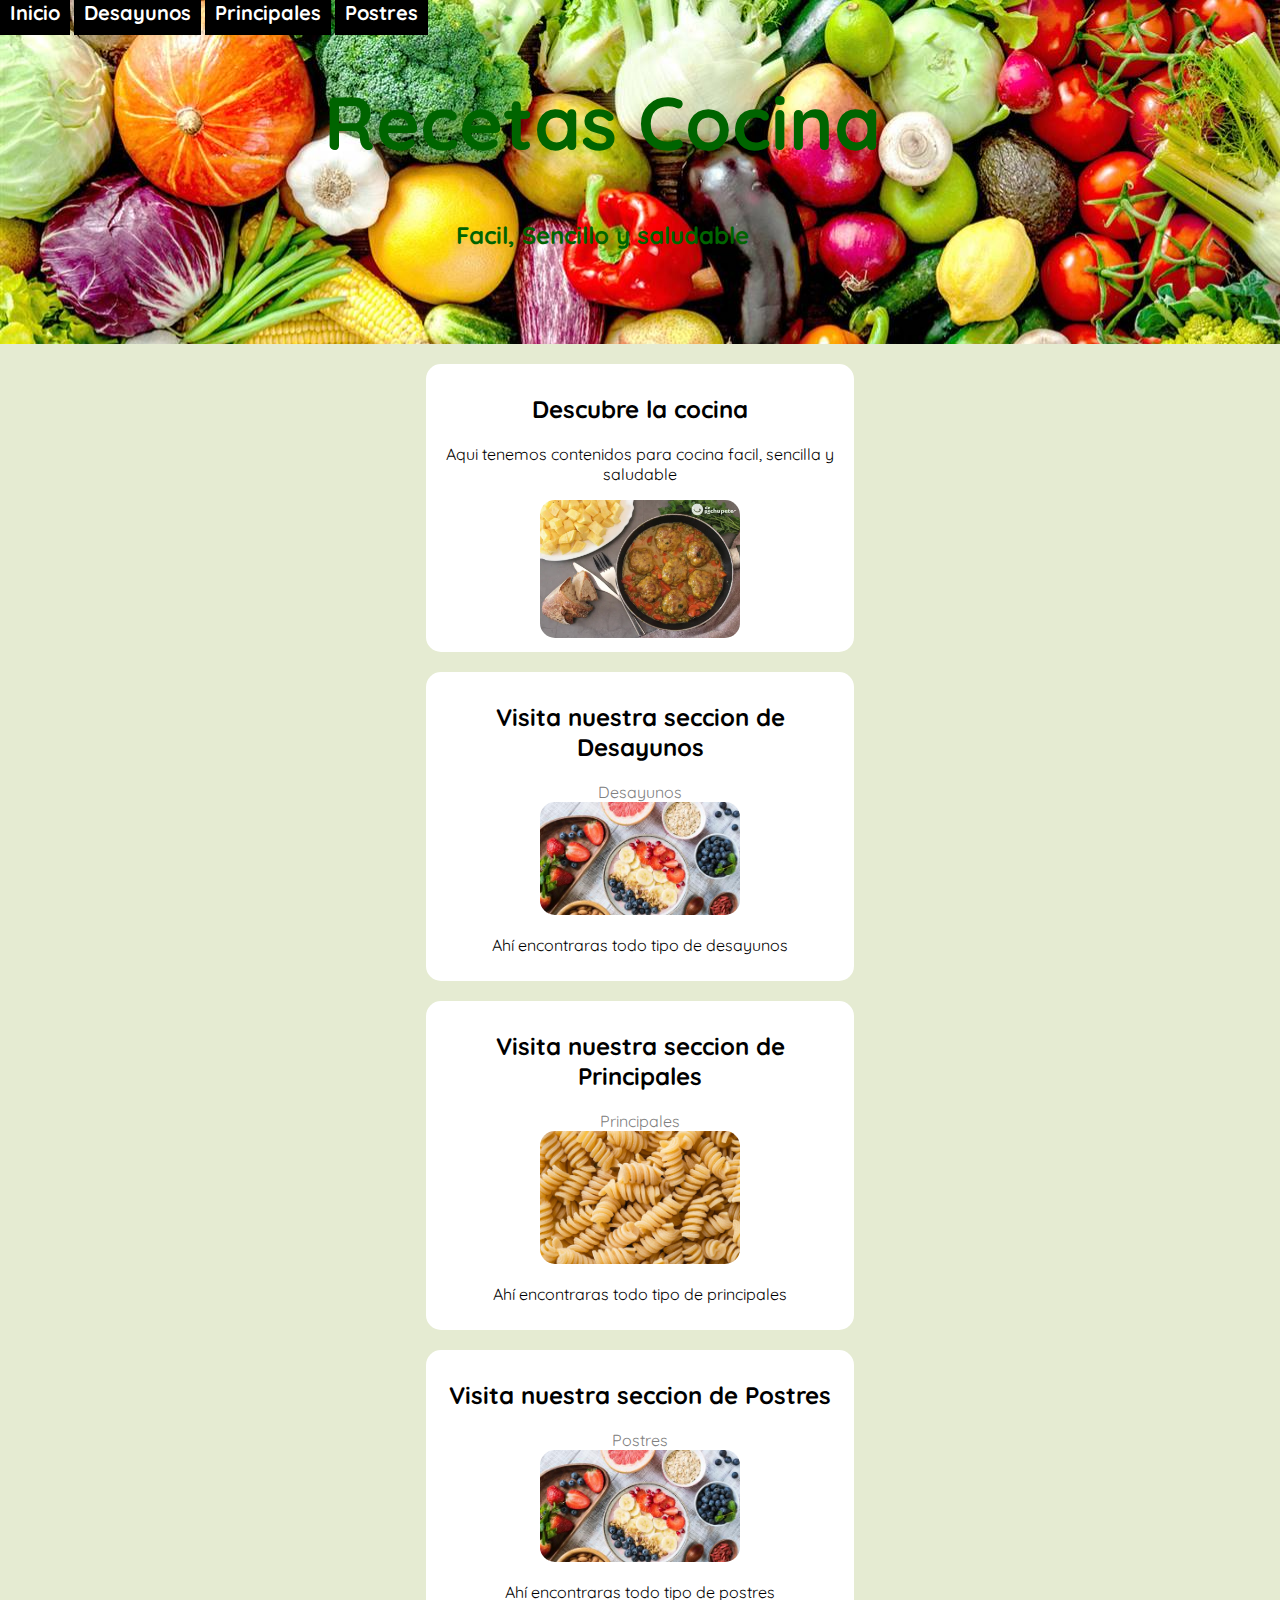
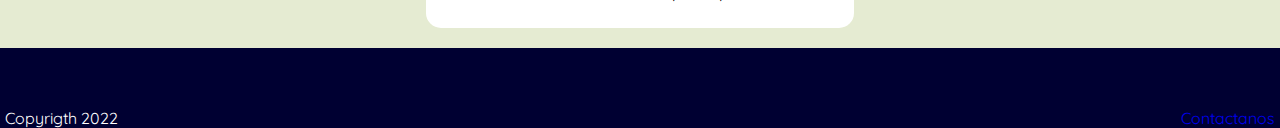
==== index.html @ aa25644b "Web 1.0 Version" ====
<!DOCTYPE html>
<html lang="es">
<head>
    <meta charset="UTF-8">
    <meta http-equiv="X-UA-Compatible" content="IE=edge">
    <meta name="viewport" content="width=device-width, initial-scale=1.0">
    <title>Web de recetas</title>
    <link rel="preconnect" href="https://fonts.googleapis.com">
    <link rel="preconnect" href="https://fonts.gstatic.com" crossorigin>
    <link href="https://fonts.googleapis.com/css2?family=Quicksand:wght@400;700&display=swap" rel="stylesheet"> 
    <link rel="stylesheet" href="styleindex.css">
</head>
<body id="cuerpo">
    <header class="cabezera">
        <a href="index.html" class="enlaces" >Inicio</a>
        <a href="desayunos.html"class="enlaces">Desayunos</a>
        <a href="principales.html"class="enlaces">Principales</a>
        <a href="postres.html"class="enlaces">Postres</a>

        
        
        
        <h1 class="textotit">Recetas Cocina</h1>
        <h2 class="textotit"> Facil, Sencillo y saludable</h2>



    </header>

    <article class="articulo">
        <h2>Descubre la cocina</h2>
        <p>Aqui tenemos contenidos para cocina facil, sencilla y saludable</p>
        <img src="./img/CocinaCabezera.webp" alt="Comida" width="200px" class="imagen"> 



    </article>
    <article class="articulo" id="priart">
        <h2>Visita nuestra seccion de Desayunos</h2>
        <a href="desayunos.html" class="enlaceart">Desayunos</a>
        <img src="./img/Desayuno1.jpeg" alt="Un desayuno " width="200px"class="imagen">
        <p> Ahí encontraras todo tipo de desayunos</p>
    </article>
    
    <article class="articulo" id="doart">
        <h2>Visita nuestra seccion de Principales</h2>
        <a href="principales.html"class="enlaceart">Principales</a>
        <img src="./img/Pasta.jpg" alt="Un principal " width="200px"class="imagen">
        <p> Ahí encontraras todo tipo de principales</p>
    </article>
    
    <article class="articulo"id triart>
        <h2>Visita nuestra seccion de Postres</h2>
        <a href="postres.html"class="enlaceart">Postres</a>
        <img src="./img/Desayuno1.jpeg" alt="Un postre " width="200px"class="imagen">
        <p> Ahí encontraras todo tipo de postres</p>
    </article>

    <footer class="finala">
        <p id="copi">Copyrigth 2022</p>
        <a href="mailto:jaume.nadalm@gmail.com" id="contacto">Contactanos</a>


    </footer>
</body>
</html>
---- styleindex.css ----
#cuerpo{
    margin: 0px;
    background-color: rgb(229, 235, 210);
}

.cabezera{

    background-image: url(./img/Verduras.jpg);
    background-size: 100%;
    padding: 75px;
    padding-top: 0px;
    padding-left: 0px;
}

.textotit{
    text-align: center;
}
h1.textotit{
    font-size: 75px;
    color: rgb(0, 100, 0);
}
h2.textotit{

    color: rgb(0, 100, 0);
}
.enlaces{
    text-decoration: none;
    color: rgb(255, 255, 255);
    padding: 10px;
    font-weight: bold;
    font-size: 20px;
    background-color: rgb(0, 0, 0);


}

.articulo{
    margin-right: 33.3%;
    margin-left: 33.3%;
    margin-bottom: 20px;
    margin-top:20px;
    padding: 10px;
    background-color: white;
    text-align: center;
    align-content: center;
    border-radius: 15px ;

}

.enlaceart{
    text-decoration: none;
    display:block;
    color: grey;
    

  
}
.imagen{
    border-radius: 15px;
}
.finala{
background-color: rgb(0, 0, 50);
padding-top: 60px;
padding-left: 5px;
padding-right: 5px;
}
#copi{
    display: inline;
    color: white;
}
#contacto{
    float: right;
    text-decoration: none;
}
*{
    font-family: 'Quicksand', sans-serif;
}
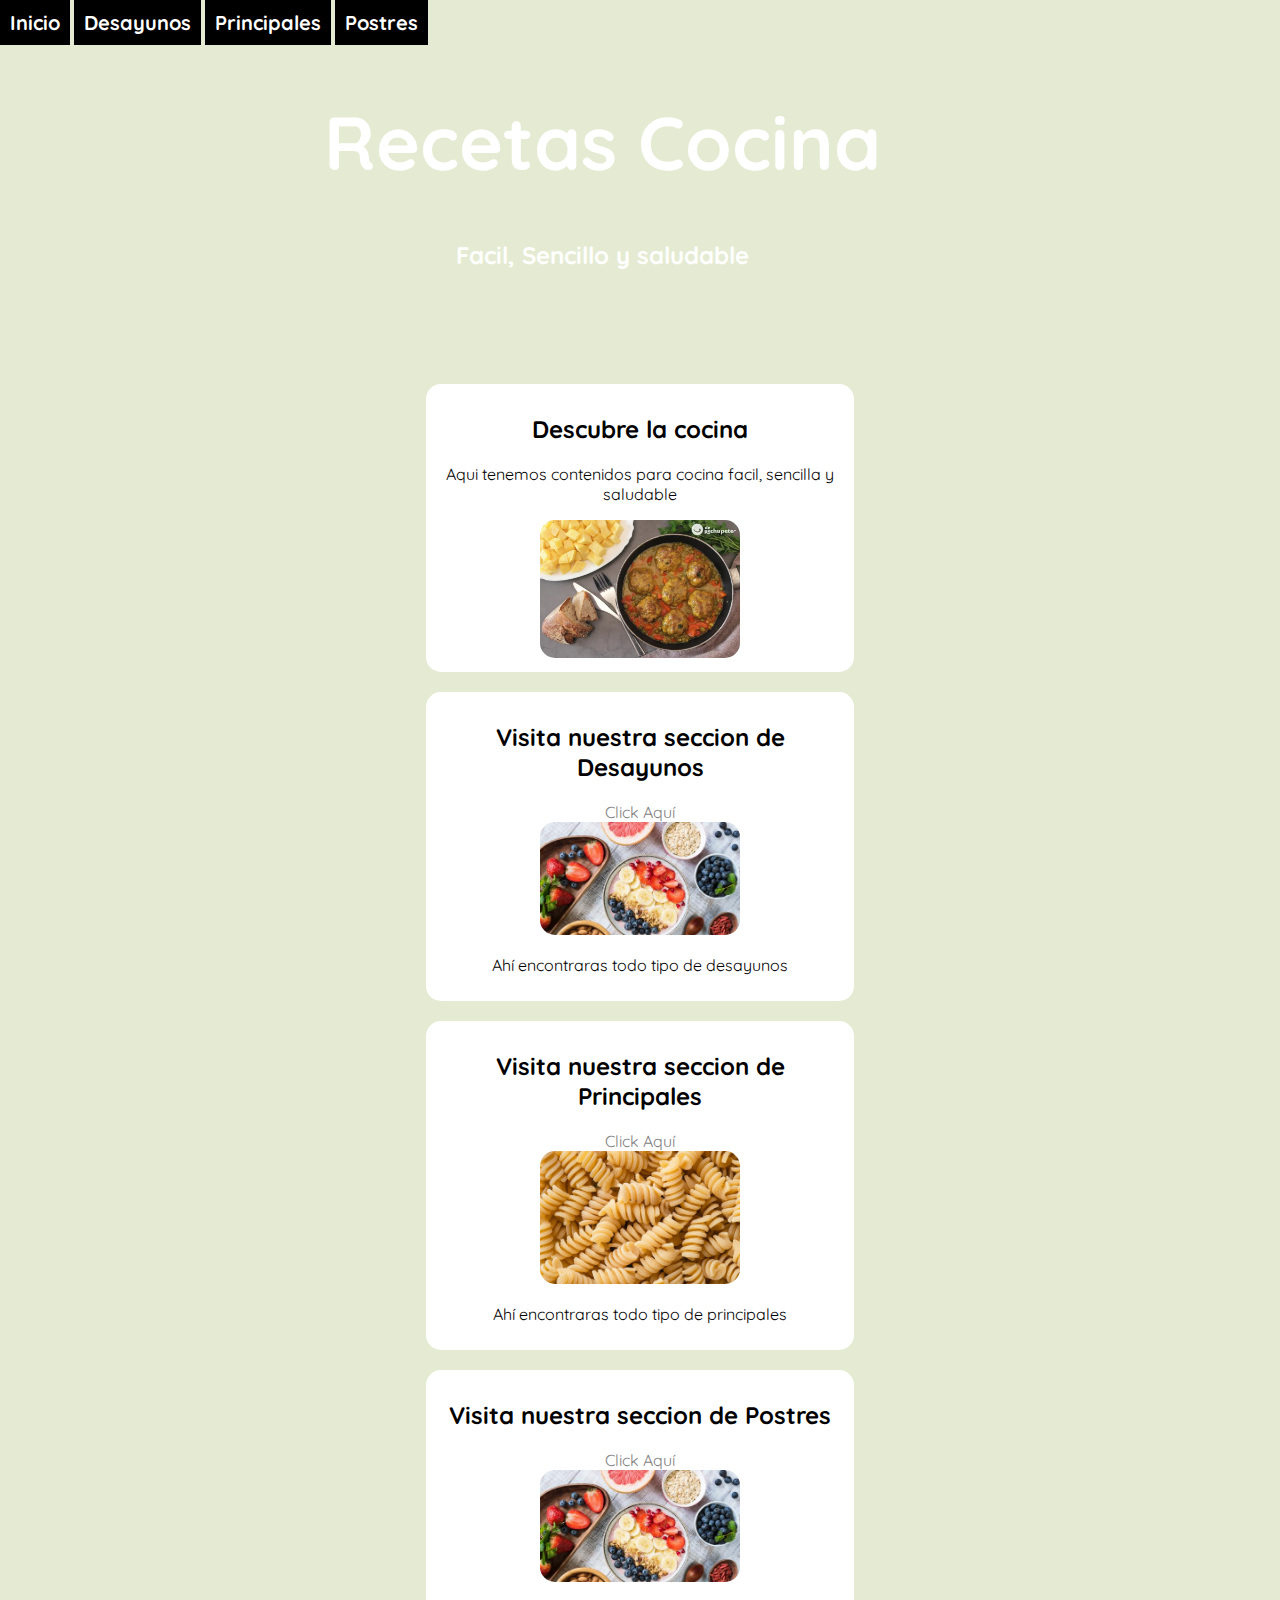
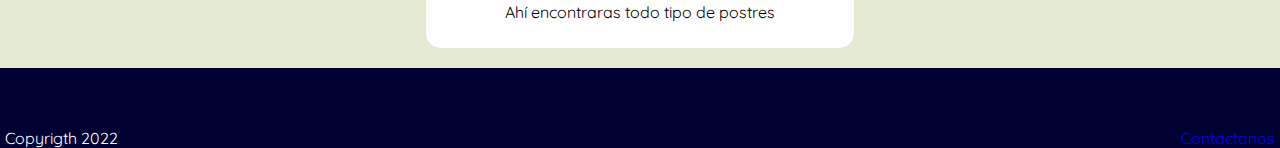
==== commit 1e6273dd: "cambio" ====
--- a/index.html
+++ b/index.html
@@ -9,6 +9,23 @@
     <link rel="preconnect" href="https://fonts.gstatic.com" crossorigin>
     <link href="https://fonts.googleapis.com/css2?family=Quicksand:wght@400;700&display=swap" rel="stylesheet"> 
     <link rel="stylesheet" href="styleindex.css">
+    <link rel="apple-touch-icon" sizes="57x57" href="img/apple-icon-57x57.png">
+    <link rel="apple-touch-icon" sizes="60x60" href="img/apple-icon-60x60.png">
+    <link rel="apple-touch-icon" sizes="72x72" href="img/apple-icon-72x72.png">
+    <link rel="apple-touch-icon" sizes="76x76" href="img/apple-icon-76x76.png">
+    <link rel="apple-touch-icon" sizes="114x114" href="img/apple-icon-114x114.png">
+    <link rel="apple-touch-icon" sizes="120x120" href="img/apple-icon-120x120.png">
+    <link rel="apple-touch-icon" sizes="144x144" href="img/apple-icon-144x144.png">
+    <link rel="apple-touch-icon" sizes="152x152" href="img/apple-icon-152x152.png">
+    <link rel="apple-touch-icon" sizes="180x180" href="img/apple-icon-180x180.png">
+    <link rel="icon" type="image/png" sizes="192x192"  href="img/android-icon-192x192.png">
+    <link rel="icon" type="image/png" sizes="32x32" href="img/favicon-32x32.png">
+    <link rel="icon" type="image/png" sizes="96x96" href="img/favicon-96x96.png">
+    <link rel="icon" type="image/png" sizes="16x16" href="img/favicon-16x16.png">
+    <link rel="manifest" href="img/manifest.json">
+    <meta name="msapplication-TileColor" content="#ffffff">
+    <meta name="msapplication-TileImage" content="img/ms-icon-144x144.png">
+    <meta name="theme-color" content="#ffffff">
 </head>
 <body id="cuerpo">
     <header class="cabezera">
@@ -37,29 +54,36 @@
     </article>
     <article class="articulo" id="priart">
         <h2>Visita nuestra seccion de Desayunos</h2>
-        <a href="desayunos.html" class="enlaceart">Desayunos</a>
+        <a href="desayunos.html" class="enlaceart">Click Aquí</a>
+        
+        <a href="desayunos.html">
         <img src="./img/Desayuno1.jpeg" alt="Un desayuno " width="200px"class="imagen">
+        </a>
         <p> Ahí encontraras todo tipo de desayunos</p>
     </article>
     
     <article class="articulo" id="doart">
         <h2>Visita nuestra seccion de Principales</h2>
-        <a href="principales.html"class="enlaceart">Principales</a>
+        <a href="principales.html"class="enlaceart">Click Aquí</a>
+        <a href="principales.html">
         <img src="./img/Pasta.jpg" alt="Un principal " width="200px"class="imagen">
+        </a>
         <p> Ahí encontraras todo tipo de principales</p>
     </article>
     
     <article class="articulo"id triart>
         <h2>Visita nuestra seccion de Postres</h2>
-        <a href="postres.html"class="enlaceart">Postres</a>
+        <a href="postres.html"class="enlaceart">Click Aquí</a>
+        <a href="postres.html">
         <img src="./img/Desayuno1.jpeg" alt="Un postre " width="200px"class="imagen">
+        </a> 
         <p> Ahí encontraras todo tipo de postres</p>
     </article>
 
     <footer class="finala">
         <p id="copi">Copyrigth 2022</p>
         <a href="mailto:jaume.nadalm@gmail.com" id="contacto">Contactanos</a>
-
+        <p id="esconder">Caravocho Tonto</p>
 
     </footer>
 </body>
--- a/styleindex.css
+++ b/styleindex.css
@@ -5,23 +5,25 @@
 
 .cabezera{
 
-    background-image: url(./img/Verduras.jpg);
+    background-image: url(./img/CabezeraWeb2.webp);
     background-size: 100%;
     padding: 75px;
     padding-top: 0px;
     padding-left: 0px;
 }
 
+
 .textotit{
     text-align: center;
 }
 h1.textotit{
     font-size: 75px;
-    color: rgb(0, 100, 0);
+    color: rgb(255, 255, 255);
+    text-align: center;
 }
 h2.textotit{
-
-    color: rgb(0, 100, 0);
+    text-align: center;
+    color: rgb(255, 255, 255);
 }
 .enlaces{
     text-decoration: none;
@@ -30,6 +32,8 @@
     font-weight: bold;
     font-size: 20px;
     background-color: rgb(0, 0, 0);
+    display:inline-block;
+    margin:auto;
 
 
 }
@@ -46,15 +50,32 @@
     border-radius: 15px ;
 
 }
+@media screen and (max-width: 768px){
+    .articulo{
+        margin-right: 10px;
+        margin-left: 10px;
+    }
+        .enlaces{
+        padding: 3px;
+        font-size: 12px;}
+        
+        .cabezera{
+            padding: 0px;
 
+        }
+}
 .enlaceart{
     text-decoration: none;
     display:block;
     color: grey;
     
+}
+    #esconder{
+   color: rgb(0, 0, 50);
+   display: inline;
+}
+  
 
-  
-}
 .imagen{
     border-radius: 15px;
 }
@@ -63,6 +84,7 @@
 padding-top: 60px;
 padding-left: 5px;
 padding-right: 5px;
+padding-bottom: 0px;
 }
 #copi{
     display: inline;
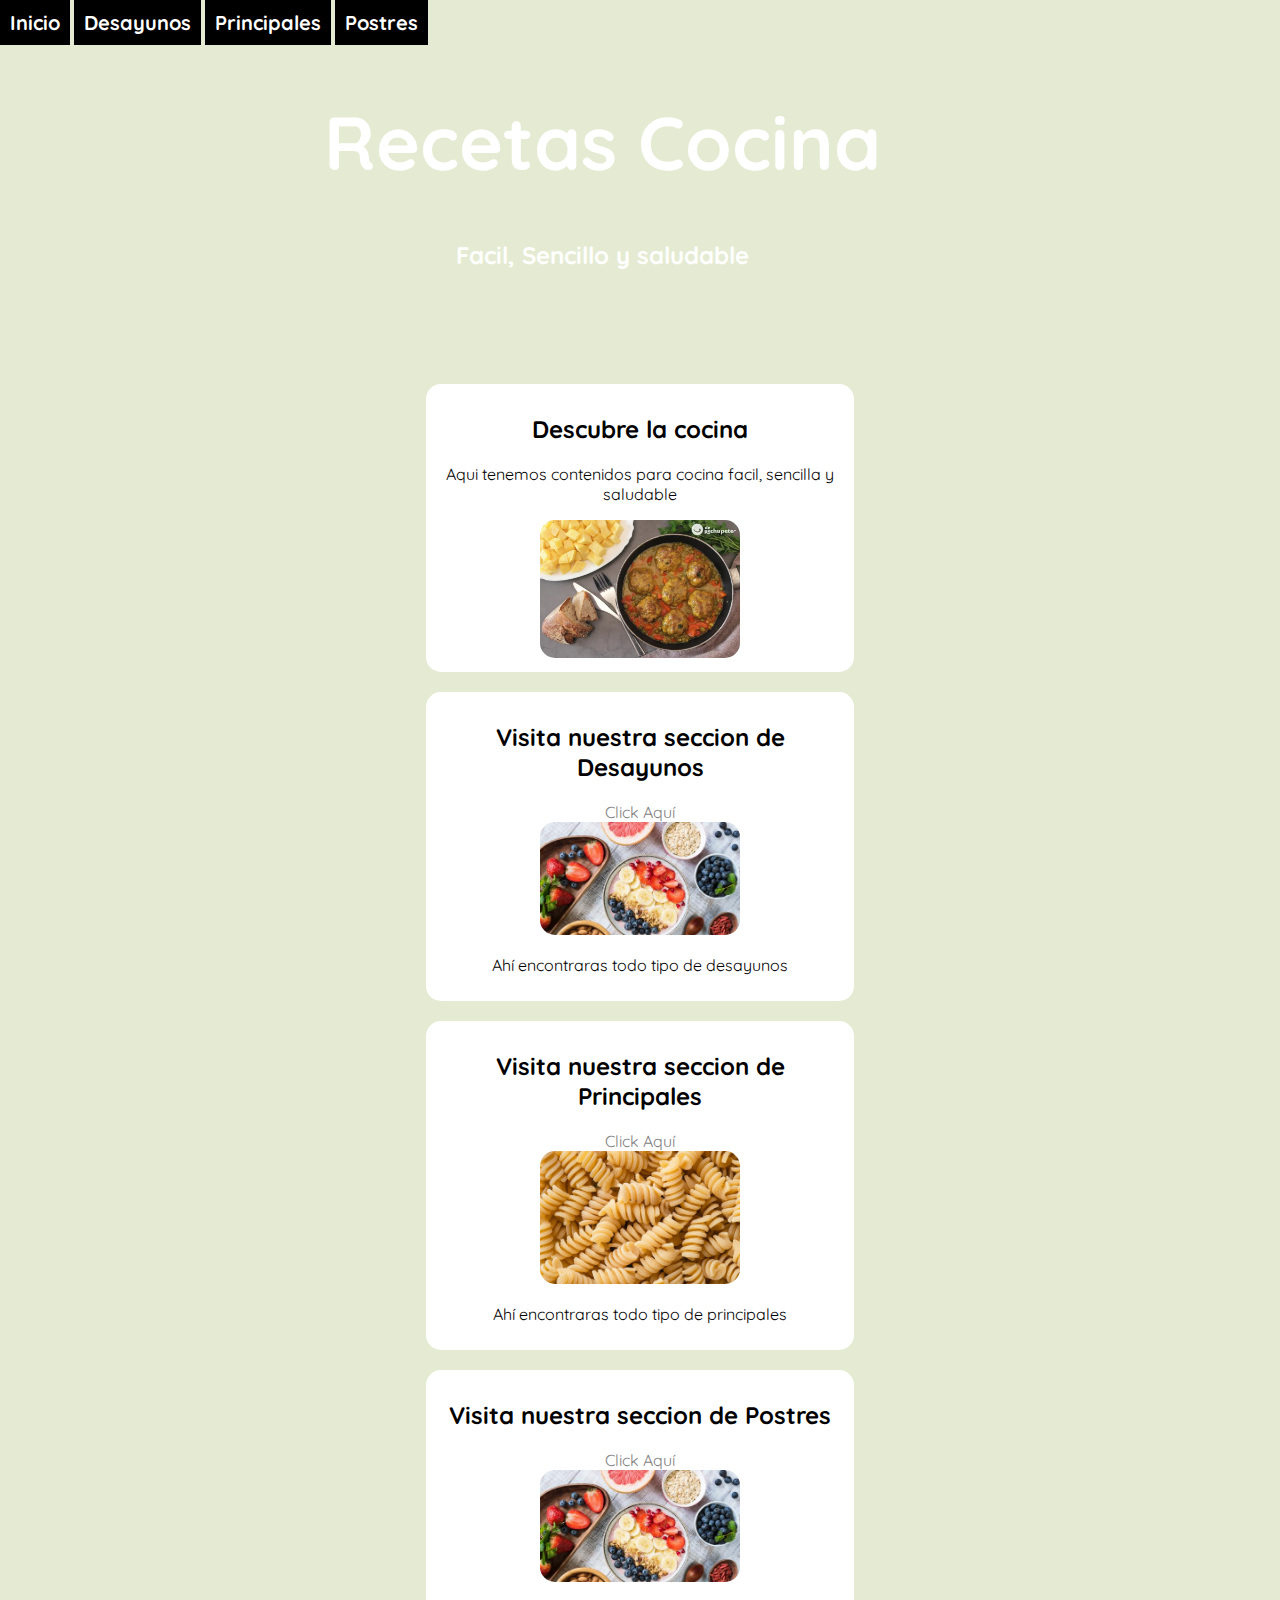
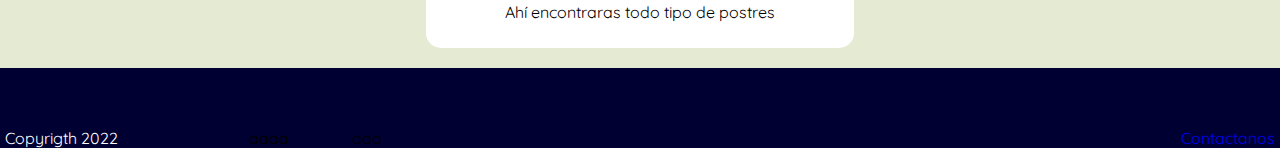
==== commit 63684ff9: "a" ====
--- a/index.html
+++ b/index.html
@@ -83,8 +83,9 @@
     <footer class="finala">
         <p id="copi">Copyrigth 2022</p>
         <a href="mailto:jaume.nadalm@gmail.com" id="contacto">Contactanos</a>
-        <p id="esconder">Caravocho Tonto</p>
-
+        <p id="esconder">Caravocho Tonto</p>aaaa
+        <a id="esconder"href="oculto.html" >Buenas </a>
+aaa
     </footer>
 </body>
 </html>--- a/styleindex.css
+++ b/styleindex.css
@@ -73,6 +73,7 @@
     #esconder{
    color: rgb(0, 0, 50);
    display: inline;
+   text-decoration: none;
 }
   
 
